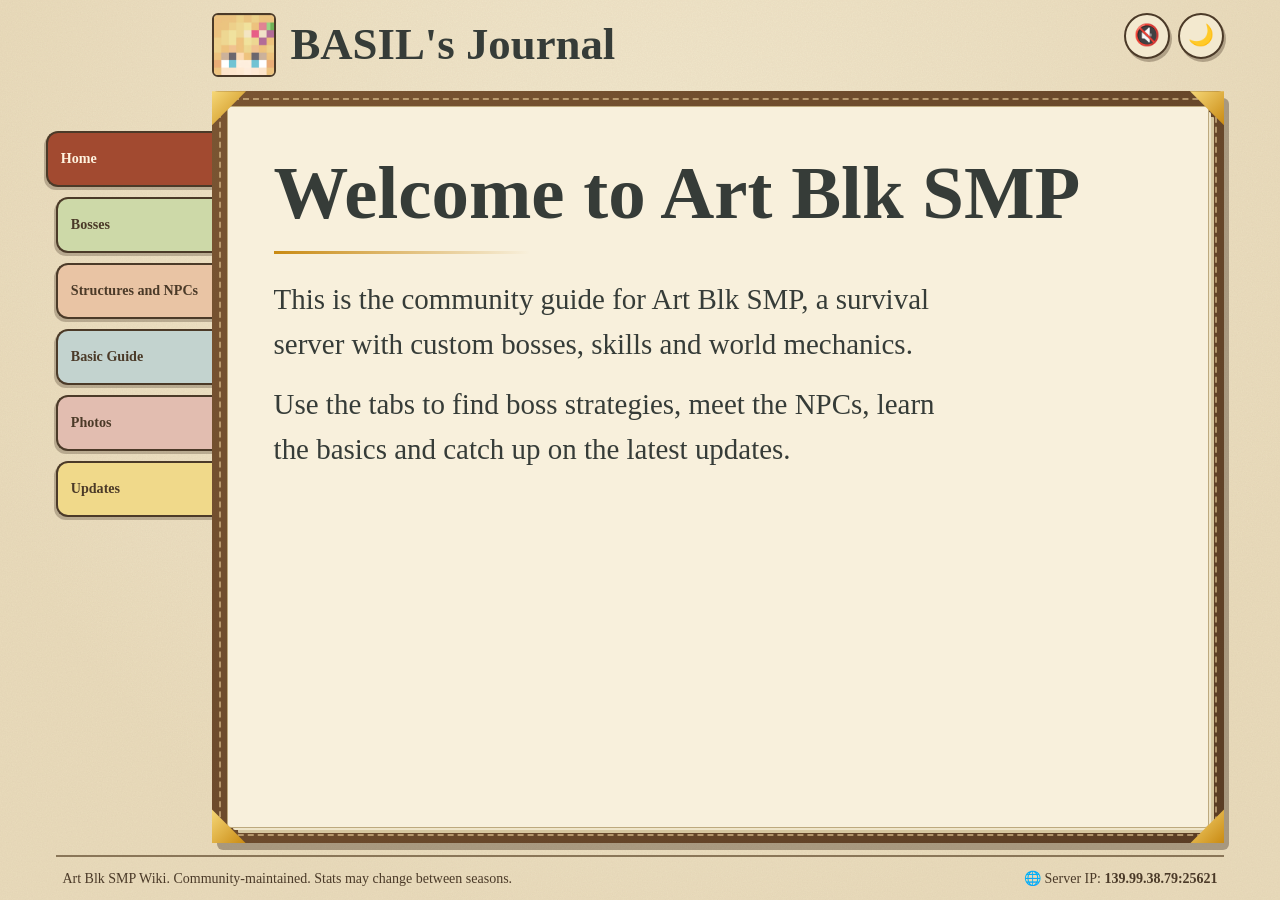
==== index.html @ 0b1bf0c3 "Upload BASIL's Journal site files" ====
<!DOCTYPE html>
<html lang="en">
<head>
  <meta charset="utf-8">
  <meta name="viewport" content="width=device-width, initial-scale=1">
  <title>BASIL's Journal</title>
  <meta name="description" content="Boss strategies, progression, mechanics and rules for the Art Blk SMP Minecraft server.">
  <!-- Light mode is the default; a visitor's saved choice is applied before the page paints, so there is no light flash in dark mode. -->
  <script>var t="light";try{t=localStorage.getItem("artblk-theme")||"light"}catch(e){}document.documentElement.dataset.theme=t</script>
  <link rel="stylesheet" href="styles.css">
</head>
<body>
  <!--
    HOW THIS FILE WORKS
    This file is only the page skeleton. All text and entries come from app.js (SITE, HOME, BOSSES, STRUCTURES, PHOTOS, CARDS),
    all colours/fonts/layout from styles.css. You rarely need to edit this file.
    Things you might change here: the <title> and description above, or the footer wording.

    SAVED IN THE VISITOR'S OWN BROWSER (localStorage, no server or database involved):
      artblk-theme    light / dark choice (also read by the little script in <head>)
      artblk-music    set to "off" when the visitor turns the music off
      artblk-defeated the list of boss ids ticked as defeated (the name is STORAGE_KEY in app.js, section 3)
  -->
  <a class="skip" href="#main">Skip to content</a>

  <div class="sheet">
    <!-- TITLE PLATE. Left: logo, name and season stamp. Right: music and dark-mode toggles.
         Name and stamp are filled in from SITE in app.js. -->
    <header class="site-header">
      <div class="brand-block">
        <div class="brand">
          <!-- Logo placeholder (not clickable). Put an image path in SITE.logo to replace it. -->
          <span class="logo" id="server-logo" aria-hidden="true">Logo</span>
          <strong id="server-name">Server</strong>
          <span class="stamp" id="season"></span>
        </div>
      </div>

      <!-- TOP-RIGHT TOGGLES. Hover (or keyboard-focus) a button to see its tooltip.
           The music file and title are set in SITE.music in app.js. -->
      <div class="tools">
        <button class="tool" id="music-toggle" type="button" aria-pressed="false" aria-label="Theme music"><span aria-hidden="true">🔇</span></button>
        <button class="tool" id="theme-toggle" type="button"><span aria-hidden="true">🌙</span></button>
      </div>
    </header>
    <!-- Theme music. src comes from SITE.music. app.js starts it as soon as the browser allows (see the music code). -->
    <audio id="theme-audio" loop autoplay preload="auto"></audio>

    <div class="book-area">
      <!-- THE BOOK. The leather cover is .frame; the paper pages are <main>, where app.js builds each
           tab's content. The four .corner spans are the brass corner guards (delete them to remove). -->
      <div class="frame">
        <span class="corner tl" aria-hidden="true"></span>
        <span class="corner tr" aria-hidden="true"></span>
        <span class="corner bl" aria-hidden="true"></span>
        <span class="corner br" aria-hidden="true"></span>
        <main id="main"></main>
      </div>

      <!-- INDEX TABS sticking out of the book's left edge (hanging bookmarks above the book on phones).
           The tab buttons are created from TABS in app.js. -->
      <nav aria-label="Wiki sections">
        <div class="tablist" role="tablist" id="tablist" aria-label="Wiki sections"></div>
      </nav>
    </div>

    <!-- FOOTER. Left text = SITE.footer. Right = the server IP (SITE.ip). -->
    <footer class="site-footer">
      <p id="footer-text"></p>
      <p class="server-ip">🌐 Server IP: <span id="footer-ip"></span></p>
    </footer>
  </div>

  <!-- POP-UP WINDOW. One shared window; app.js fills it when a card or "Read the full entry" is pressed.
       The blurred backdrop is .modal-backdrop in styles.css. -->
  <div class="modal" id="modal" hidden>
    <div class="modal-backdrop" data-close></div>
    <div class="modal-window" role="dialog" aria-modal="true" aria-labelledby="modal-title" tabindex="-1">
      <button class="modal-close" type="button" data-close aria-label="Close window"></button>
      <div class="modal-scroll" id="modal-content"></div>
    </div>
  </div>

  <script src="app.js"></script>
</body>
</html>
---- styles.css ----
/* ==========================================================
   Art Blk SMP Wiki: book theme  (system fonts only, no downloads)
   A leather-bound book with brass corners, paper pages and index tabs.

   SECTIONS (search for the number + name)
    1. THEME ........ colours + fonts + dark mode. Change a value and the whole site follows.
                      --leather-1/2 = book cover, --tab1..5 = index tab colours, --font-script / --font-body = fonts
    2. BASE ......... reset and page background
    3. PAGE SHELL ... header, music / dark-mode buttons, footer
    4. THE BOOK ..... leather cover (.frame), paper (main), brass corners (.corner), index tabs (.tab)
    5. SHARED ....... buttons (.btn), taped photo (.photo, tape colour in .photo::before), rarity colours
    6. HOME TAB
    7. BOSS BROWSER . Contents page (.contents, category buttons .seg, tick boxes .check) and
                      boss page (.boss-entry, ruled notebook strip .more-details, ruled-line spacing --rule)
    8. CARD TABS .... .grid + .card (Structures, Basic Guide, Updates)
    9. PHOTOS TAB ... .photo-row (photo + paragraph, alternating sides)
   10. POP-UPS ...... .modal window, close X, picture view, boss full entry, NPC list
   11. ANIMATIONS
   12. RESPONSIVE ... tablets and phones
   ========================================================== */

/* ==========================================================
   1. THEME: colours, fonts, dark mode
   ========================================================== */
:root {
  color-scheme: light;   /* keeps scrollbars and form controls light, even when the device itself is in dark mode */
  /* COLOURS: edit these to re-theme everything. honey/amber = sunflower accents, ink = brown outlines. */
  --parchment: #eadcbc;  --paper: #f3e9cf;  --paper-hi: #f8f0dc;  --tan: #dcc9a1;
  --ink: #4b3a28;  --ink-soft: #8a7658;  --slate: #363c38;
  --moss: #62794a;  --moss-tint: #e2e8cc;
  --honey: #f0b429;  --amber: #c98a12;  --amber-deep: #8a5a06;  --stamp: #a24a30;
  /* Extra tokens so dark mode can swap them (see the dark block right below). */
  --bg-hi: #f4ead0;  --leather-1: #7a5532;  --leather-2: #5a3d24;
  --edge-0: #bda97e;  --edge-1: #efe5c9;  --edge-2: #d6c7a0;
  --banner-top: #f6e3a1;  --photo: #fbf5e4;  --note: #5b4a35;  --on-honey: #4b3a28;
  --badge-fg: #3f5230;  --badge-bd: #b9c3a0;  --grain: .22;
  --tab1: #f0d98a;  --tab2: #cdd9a8;  --tab3: #e9c4a4;  --tab4: #c3d3cf;  --tab5: #e2bdb0;
  /* FONTS: handwriting for titles and notes, book serif for reading text. Each is a fallback list:
     the first font installed on the visitor's device is used (Segoe Script on Windows, Bradley Hand/Snell Roundhand on Apple). */
  --font-script: "Segoe Script", "Bradley Hand", "Snell Roundhand", "Apple Chancery", "URW Chancery L", cursive;
  --font-display: var(--font-script);
  --font-body: "Iowan Old Style", "Palatino Linotype", Palatino, "Book Antiqua", Georgia, serif;
}
/* DARK MODE: the toggle in the header sets data-theme="dark" on <html>. Edit these colours to re-theme it. */
:root[data-theme="dark"] {
  color-scheme: dark;
  --parchment: #1b1813;  --paper: #2a251d;  --paper-hi: #322c22;  --tan: #463d2c;
  --ink: #e6d7b5;  --ink-soft: #ab9a7c;  --slate: #e8e0cc;
  --moss: #8fa872;  --moss-tint: #3a4430;
  --amber: #e0a030;  --amber-deep: #f0c060;  --stamp: #de7552;
  --bg-hi: #26221a;  --leather-1: #3e2c1b;  --leather-2: #2a1d11;
  --edge-0: #5a4d38;  --edge-1: #2f2a20;  --edge-2: #272219;
  --banner-top: #4a4220;  --photo: #3a3426;  --note: #d8c8a6;  --on-honey: #2b2205;
  --badge-fg: #c9dba8;  --badge-bd: #55663f;  --grain: .1;
  --tab1: #5c4d1f;  --tab2: #46502d;  --tab3: #5b4129;  --tab4: #34484a;  --tab5: #5a3a33;
}
:root[data-theme="dark"] .tab[aria-selected="true"] { background: #a24a30; }
:root[data-theme="dark"] .r-common { background: #3a362b; color: #d8d2bd; border-color: #5b5540; }
:root[data-theme="dark"] .r-uncommon { background: #3a4430; color: #c9dba8; border-color: #55663f; }
:root[data-theme="dark"] .r-rare { background: #54421a; color: #f6dc8a; border-color: #8c6d1f; }

/* ==========================================================
   2. BASE: reset, page background, text defaults
   ========================================================== */
*, *::before, *::after { box-sizing: border-box; }
html { scroll-padding-top: 1rem; }
* { scrollbar-width: thin; scrollbar-color: var(--ink-soft) transparent; }   /* scrollbars follow the site theme */
body {
  margin: 0; min-height: 100dvh; display: flex; flex-direction: column;
  font-family: var(--font-body); line-height: 1.5; color: var(--slate);
  background: radial-gradient(ellipse at 50% 30%, var(--bg-hi), var(--parchment) 75%);
}
/* paper grain */
body::before {
  content: ""; position: fixed; inset: 0; pointer-events: none; opacity: var(--grain);
  background-image: url("data:image/svg+xml,%3Csvg xmlns='http://www.w3.org/2000/svg' width='160' height='160'%3E%3Cfilter id='n'%3E%3CfeTurbulence type='fractalNoise' baseFrequency='.8' numOctaves='2'/%3E%3CfeColorMatrix values='0 0 0 0 .4 0 0 0 0 .3 0 0 0 0 .2 0 0 0 .5 0'/%3E%3C/filter%3E%3Crect width='100%25' height='100%25' filter='url(%23n)'/%3E%3C/svg%3E");
}
h1, h2, h3, h4, p { margin: 0; }
h2, h3, h4 { font-family: var(--font-display); line-height: 1.2; }
button { font: inherit; color: inherit; }
:focus-visible { outline: 3px solid var(--amber); outline-offset: 2px; border-radius: 4px; }
img[hidden] { display: none !important; }
.skip { position: absolute; left: -999px; color: #2b2205; background: var(--honey); padding: .5rem 1rem; z-index: 50; }
.skip:focus { left: 1rem; top: 1rem; }
.sr { position: absolute; width: 1px; height: 1px; overflow: hidden; clip: rect(0 0 0 0); }

/* ==========================================================
   3. PAGE SHELL: header (name, logo, music/dark-mode buttons) and footer
   ========================================================== */
.sheet { position: relative; z-index: 1; flex: 1; display: flex; flex-direction: column; width: min(1200px, 100%); margin-inline: auto; padding: .8rem 1rem 0; }
/* Left: .brand-block = name + stamp, (the server IP is in the footer). Right: .tools = music and dark-mode buttons. */
.site-header { position: relative; z-index: 3; display: flex; align-items: flex-start; justify-content: space-between; gap: .6rem 1rem; padding-bottom: .9rem; }
.brand-block { display: flex; flex-direction: column; align-items: flex-start; gap: .6rem; min-width: 0; }
.brand { display: flex; flex-wrap: wrap; align-items: center; gap: .4rem .9rem; min-width: 0; }
.brand strong { font-family: var(--font-display); font-size: clamp(1.7rem, 1.1rem + 2.2vw, 2.8rem); line-height: 1.1; overflow-wrap: anywhere; }
.logo { display: grid; place-items: center; flex: none; width: clamp(2.8rem, 2.2rem + 1.5vw, 3.6rem); aspect-ratio: 1; border: 2px dashed var(--ink-soft); border-radius: 6px; background: var(--paper); color: var(--ink-soft); font-size: .7rem; font-weight: 600; pointer-events: none; user-select: none; overflow: hidden; }
.logo img { width: 100%; height: 100%; object-fit: cover; }
/* Square logo: width = height, picture cropped to fill the square. */
.logo.has-img { width: clamp(3rem, 2.4rem + 2vw, 4.5rem); aspect-ratio: 1; border: 2px solid var(--ink); border-radius: 6px; background: var(--paper); overflow: hidden; }
.logo.has-img img { width: 100%; height: 100%; object-fit: cover; }
.stamp { transform: rotate(-3deg); padding: .1rem .6rem; border: 2px solid var(--stamp); outline: 1px solid var(--stamp); outline-offset: 2px; border-radius: 6px; color: var(--stamp); background: rgba(162, 74, 48, .06); font-size: .72rem; font-weight: 700; letter-spacing: .06em; text-transform: uppercase; white-space: nowrap; }
.stamp:empty { display: none; }
.tools { display: flex; flex: none; gap: .5rem; }
.tool { position: relative; display: grid; place-items: center; width: 46px; height: 46px; font-size: 1.3rem; line-height: 1; cursor: pointer; background: var(--paper); border: 2px solid var(--ink); border-radius: 50%; box-shadow: 2px 3px 0 rgba(75, 58, 40, .35); transition: background .2s, transform .15s; }
.tool[hidden] { display: none; }
.tool:hover, .tool[aria-pressed="true"] { background: var(--honey); color: var(--on-honey); }
.tool:active { transform: scale(.94); }
.tool.playing span { display: inline-block; animation: bob 1.2s ease-in-out infinite; }
/* tooltip: shown on hover and on keyboard focus */
.tool[data-tip]::after { content: attr(data-tip); position: absolute; top: calc(100% + 8px); right: 0; z-index: 10; width: max-content; max-width: min(260px, 80vw); padding: .35rem .7rem; font-size: .8rem; font-weight: 600; line-height: 1.3; text-align: left; color: var(--ink); background: var(--paper-hi); border: 2px solid var(--ink); border-radius: 8px; box-shadow: 2px 3px 0 rgba(75, 58, 40, .35); opacity: 0; transform: translateY(-4px); pointer-events: none; transition: opacity .15s, transform .15s; }
.tool:hover::after, .tool:focus-visible::after { opacity: 1; transform: none; }
.site-footer { display: flex; flex-wrap: wrap; justify-content: space-between; gap: .4rem 1rem; margin-top: .7rem; padding: .7rem .4rem; font-size: .875rem; color: var(--ink); border-top: 2px solid var(--ink-soft); }
.site-footer a { color: inherit; font-weight: 600; }
.server-ip span { font-weight: 600; user-select: all; }   /* one click selects the whole address so it is easy to copy */

/* ==========================================================
   4. THE BOOK: leather cover, paper pages, index tabs
   ========================================================== */
/* .frame = leather cover · main = the paper pages · .corner = brass corner guards. */
.book-area { flex: 1; display: flex; flex-direction: column; min-width: 0; }
.frame { position: relative; z-index: 2; flex: 1; display: flex; padding: 16px; border-radius: 6px; background: linear-gradient(135deg, var(--leather-1), var(--leather-2)); box-shadow: 5px 7px 0 rgba(75, 58, 40, .4); }  /* leather: change --leather-1 / --leather-2 at the top */
.frame::before { content: ""; position: absolute; inset: 7px; border: 2px dashed rgba(240, 214, 160, .55); border-radius: 4px; pointer-events: none; }  /* stitching */
.corner { position: absolute; z-index: 1; width: 34px; height: 34px; pointer-events: none; background: linear-gradient(135deg, #f6d878, #c98a12); }
.corner.tl { top: 0; left: 0; clip-path: polygon(0 0, 100% 0, 0 100%); }
.corner.tr { top: 0; right: 0; clip-path: polygon(0 0, 100% 0, 100% 100%); }
.corner.bl { bottom: 0; left: 0; clip-path: polygon(0 0, 0 100%, 100% 100%); }
.corner.br { bottom: 0; right: 0; clip-path: polygon(100% 0, 100% 100%, 0 100%); }
main { position: relative; flex: 1; min-width: 0; min-height: 0; display: flex; flex-direction: column; background: var(--paper-hi); border-radius: 3px; box-shadow: 0 0 0 1px var(--edge-0), 4px 4px 0 -1px var(--edge-1), 8px 8px 0 -2px var(--edge-2); }  /* last two shadows = stacked page edges */
nav { position: relative; z-index: 1; order: -1; }
.tablist { display: flex; flex-direction: column; gap: 10px; }
.tab { width: 100%; min-height: 56px; padding: .5rem 1.2rem .5rem .8rem; text-align: left; font-size: .88rem; font-weight: 600; line-height: 1.25; cursor: pointer; color: var(--ink); background: var(--tab, var(--tab1)); border: 2px solid var(--ink); border-right: 0; border-radius: 12px 0 0 12px; box-shadow: -2px 3px 0 rgba(75, 58, 40, .3); transition: transform .2s; }
.tab:nth-child(5n+1) { --tab: var(--tab1); }   /* tab colours: change here */
.tab:nth-child(5n+2) { --tab: var(--tab2); }
.tab:nth-child(5n+3) { --tab: var(--tab3); }
.tab:nth-child(5n+4) { --tab: var(--tab4); }
.tab:nth-child(5n+5) { --tab: var(--tab5); }
.tab:hover { transform: translateX(-4px); }
.tab[aria-selected="true"] { transform: translateX(-10px); font-weight: 700; background: var(--stamp); color: #fff4e0; }  /* the open chapter */
.tab:focus-visible { outline: none; box-shadow: inset 0 0 0 3px var(--ink); }
.panel { flex: 1; min-height: 0; padding: 1.25rem; }
.col-title { font-family: var(--font-body); font-size: 1.15rem; font-weight: 700; letter-spacing: .08em; text-transform: uppercase; text-align: center; margin-bottom: .8rem; }
.panel-head { max-width: 60ch; margin: 0 auto 1.5rem; text-align: center; }
.panel-head .col-title { font-size: clamp(1.3rem, 1rem + 1vw, 1.7rem); }
.panel-head p { color: var(--ink-soft); }

/* ==========================================================
   5. SHARED PIECES: buttons, taped photo frame, picture box, rarity colours, badges
   ========================================================== */
.no-results { padding: .8rem; text-align: center; color: var(--ink-soft); }
.empty { padding: 1rem; text-align: center; color: var(--ink-soft); }
/* Taped photo. Change the tape colour in .photo::before / ::after below. */
.photo { position: relative; margin: 0; padding: 8px; background: var(--photo); border: 1px solid var(--ink-soft); box-shadow: 0 3px 8px rgba(75, 58, 40, .3); transform: rotate(-1deg); }
.photo::before, .photo::after { content: ""; position: absolute; width: 64px; height: 22px; background: rgba(240, 180, 41, .5); border: 1px solid rgba(201, 138, 18, .35); transform: rotate(-38deg); }
.photo::before { top: -6px; left: -20px; }
.photo::after { bottom: -6px; right: -20px; }
.art { display: grid; place-items: center; aspect-ratio: 4 / 3; overflow: hidden; background: var(--art, linear-gradient(135deg, var(--moss-tint), #f3e3ae)); border: 2px solid var(--ink); }
.art img { width: 100%; height: 100%; object-fit: cover; }
.zoom { display: block; width: 100%; padding: 0; border: 0; background: none; cursor: zoom-in; }
.zoom .art img { transition: transform .25s; }
.zoom:hover .art img { transform: scale(1.04); }
.zoom:disabled { cursor: default; }                                    /* photo with no picture yet: not clickable */
.zoom:not(:disabled):hover .shot-frame img { transform: scale(1.04); }
.btn { min-height: 44px; padding: .4rem 1.1rem; font-weight: 700; color: #2b2205; cursor: pointer; background: var(--honey); border: 2px solid var(--ink); border-radius: 8px; box-shadow: 2px 3px 0 var(--ink); transition: transform .15s, box-shadow .15s; }
.btn:hover { transform: translate(-1px, -1px); box-shadow: 3px 4px 0 var(--ink); }
.btn:active { transform: translate(2px, 3px); box-shadow: none; }
/* Rarity colours */
.r-common { background: #ece8d8; color: #55503f; border-color: #cfc8ad; }
.r-uncommon { background: var(--moss-tint); color: #3f5230; border-color: #b9c3a0; }
.r-rare { background: #fbe7a8; color: #6b4604; border-color: #e3b94a; }
.r-legendary { background: var(--amber); color: #fff8e6; border-color: var(--amber-deep); }
.rarity { padding: .05rem .55rem; border: 1px solid; border-radius: 999px; font-size: .75rem; font-weight: 700; white-space: nowrap; }
.badge { padding: .1rem .65rem; font-size: .8rem; font-weight: 600; background: var(--moss-tint); color: var(--badge-fg); border: 1px solid var(--badge-bd); border-radius: 999px; }
/* NPC list inside the structure pop-up */
.count { display: inline-block; min-width: 1.4rem; margin-left: .3rem; padding: 0 .4rem; text-align: center; font-family: var(--font-body); font-size: .75rem; font-weight: 700; color: #2b2205; background: var(--honey); border-radius: 999px; }

/* ==========================================================
   6. HOME TAB
   ========================================================== */
/* .home = the intro text, sitting straight on the page (no card). .card = topic cards (banner colours in .card-banner). */
.home-panel:not([hidden]) { display: flex; align-items: flex-start; justify-content: flex-start; min-height: 50vh; }
.home { width: 100%; max-width: none; padding: clamp(.4rem, 2vw, 2rem); text-align: left; }
.home h2 { font-size: clamp(2.2rem, 1rem + 4.6vw, 5rem); line-height: 1.08; overflow-wrap: anywhere; }
.home h2::after { content: ""; display: block; width: clamp(7rem, 30%, 16rem); height: 3px; margin: 1.1rem 0 1.4rem; background: linear-gradient(to right, var(--amber), transparent); }  /* divider under the title */
.home p { max-width: 46ch; font-size: clamp(1.15rem, .85rem + 1.2vw, 2rem); line-height: 1.55; }
.home p + p { margin-top: 1rem; }

/* ==========================================================
   7. BOSS BROWSER: Contents page (left) + boss page (right)
   ========================================================== */

/* ---- Layout: the two pages ---- */
/* Left column = Contents (filter buttons + list). Right column = the open book. */
.boss-browser { display: grid; grid-template-columns: minmax(250px, 330px) minmax(0, 1fr); grid-template-rows: minmax(0, 1fr); }
.contents, .boss-page { display: flex; flex-direction: column; min-width: 0; min-height: 0; padding: 1rem 1.2rem; }
.boss-page { position: relative; }
.boss-page::before { content: ""; position: absolute; top: 0; bottom: 0; left: -18px; width: 36px; pointer-events: none; background: linear-gradient(to right, transparent, rgba(75, 58, 40, .28) 50%, transparent); }  /* spine shadow between the two pages */

/* ---- Contents page (left): search, category buttons, list, tick boxes ---- */
.search { display: block; margin-bottom: .6rem; }
.search input { width: 100%; min-height: 42px; padding: .3rem .8rem; font: inherit; color: var(--slate); background: var(--paper-hi); border: 2px solid var(--ink); border-radius: 6px; }
.search input::placeholder { color: var(--ink-soft); }
.seg { display: flex; flex-wrap: wrap; margin: 0 0 .9rem; padding: 0 2px 2px 0; }   /* category buttons touch each other; add more and they wrap to a new row */
.seg button { position: relative; flex: 1 1 auto; min-width: 0; min-height: 38px; margin: 0 -2px -2px 0; padding: .2rem .8rem; font-size: .88rem; line-height: 1.2; cursor: pointer; color: var(--slate); background: var(--paper-hi); border: 2px solid var(--ink); border-radius: 0; transition: background .2s; }   /* -2px margins overlap neighbouring borders so every line stays 2px thick */
.seg button:hover { z-index: 1; background: var(--tan); }
.seg button[aria-pressed="true"] { z-index: 2; color: var(--on-honey); background: var(--honey); }   /* no bold here: bold text is wider, which re-wraps the row and made "All" stretch */
.contents-list { flex: 1; min-height: 0; margin: 0; padding: 0 .3rem .3rem 0; list-style: none; display: flex; flex-direction: column; gap: .6rem; overflow-y: auto; }
.contents-item { display: flex; align-items: center; gap: .7rem; width: 100%; padding: .5rem; text-align: left; cursor: pointer; background: var(--paper-hi); border: 2px solid var(--ink); border-radius: 10px; transition: background .2s, transform .15s; }
.contents-item:hover { transform: translateX(2px); }
.contents-item[aria-current="true"] { background: var(--tan); }
.thumb { flex: none; display: grid; place-items: center; width: 58px; height: 58px; overflow: hidden; background: var(--art, var(--paper)); border: 1px solid var(--ink-soft); border-radius: 6px; }
.thumb img { width: 100%; height: 100%; object-fit: cover; }
.contents-item b { display: block; font-family: var(--font-display); font-size: 1rem; line-height: 1.25; }
.contents-item em { font-style: normal; font-family: var(--font-body); font-weight: 700; }
.contents { position: relative; padding-bottom: 1rem; }
.contents-list li { display: flex; align-items: center; gap: .4rem; }
.contents-list li > .contents-item { flex: 1; width: auto; min-width: 0; }
.check { flex: none; display: grid; place-items: center; width: 44px; height: 44px; cursor: pointer; background: var(--paper-hi); border: 2px solid var(--ink); border-radius: 8px; transition: background .2s, transform .15s; }
.check span { font-size: 1.25rem; font-weight: 700; color: transparent; transform: scale(.4); transition: transform .2s, color .2s; }
.check[aria-pressed="true"] { background: var(--honey); }                       /* ticked colour */
.check[aria-pressed="true"] span { color: var(--on-honey); transform: scale(1); }
.check:active { transform: scale(.94); }
.progress { margin: -.3rem 0 .8rem; text-align: center; font-family: var(--font-script); font-size: .9rem; color: var(--ink-soft); }

/* ---- Boss page (right): the book entry ---- */
.loot-row { display: flex; flex-wrap: wrap; gap: .6rem; margin-bottom: 1.1rem; }
.chip { display: flex; flex-direction: column; align-items: center; gap: .2rem; width: 72px; font-size: .72rem; text-align: center; line-height: 1.15; }
.chip i { display: grid; place-items: center; width: 44px; height: 44px; padding: 4px; overflow: hidden; font-style: normal; border: 2px solid; border-radius: 50%; }
.chip-img { display: block; width: 100%; height: 100%; object-fit: contain; }
.page-no { position: absolute; bottom: .7rem; left: 0; right: 0; text-align: center; font-family: var(--font-script); font-size: .85rem; color: var(--ink-soft); }
.page-no::before { content: "— "; } .page-no::after { content: " —"; }
.boss-detail { flex: 1; min-height: 0; overflow-y: auto; padding: 0 .4rem 1rem 0; perspective: 1600px; }
.boss-detail.turning .boss-entry { animation: flip .55s ease; transform-origin: left center; }   /* page-turn when you pick another boss */
.boss-entry { position: relative; padding: .2rem .2rem 2.6rem; }
.boss-head { display: flex; align-items: center; justify-content: space-between; gap: .8rem; }
.boss-head h3 { font-size: clamp(1.5rem, 1.1rem + 1.2vw, 2.1rem); }
.boss-stats { display: flex; margin: .9rem 0 1.4rem; padding: .45rem 0; border-block: 1px dashed var(--ink-soft); }
.boss-stats div { flex: 1; min-width: 0; text-align: center; line-height: 1.25; overflow-wrap: anywhere; }
.boss-stats b { display: block; font-size: 1.1rem; }
.boss-stats small { font-size: .72rem; letter-spacing: .05em; text-transform: uppercase; color: var(--ink-soft); }
.boss-body { display: grid; grid-template-columns: minmax(0, 1fr) minmax(0, 1.1fr); gap: 1.8rem; align-items: start; }
.note { margin-top: 1.4rem; font-family: var(--font-script); font-size: .95rem; line-height: 1.7; color: var(--note); transform: rotate(-.5deg); }  /* handwritten lore */
.done-stamp { display: none; position: absolute; right: 8%; bottom: 14%; padding: .1rem .8rem; transform: rotate(-12deg); font-family: var(--font-script); font-size: 1.1rem; font-weight: 700; color: var(--stamp); background: rgba(244, 233, 207, .75); border: 3px solid var(--stamp); border-radius: 6px; pointer-events: none; }
.is-defeated .done-stamp { display: block; }
.mark { display: inline-flex; align-items: center; gap: .5rem; min-height: 44px; margin-top: 1rem; padding: .3rem .9rem .3rem .5rem; font-weight: 600; cursor: pointer; background: var(--paper); border: 2px solid var(--ink); border-radius: 8px; transition: background .2s; }
.mark .box { display: grid; place-items: center; width: 26px; height: 26px; line-height: 1; color: transparent; background: var(--paper-hi); border: 2px solid var(--ink); border-radius: 5px; transition: background .2s, color .2s; }
.mark[aria-pressed="true"] { background: var(--moss-tint); }
.mark[aria-pressed="true"] .box { color: var(--on-honey); background: var(--honey); }
/* Right column = ruled notebook paper. Line spacing is 1.9rem: change it in the 3 places marked below together. */
.more-details { --rule: 1.9rem;   /* ruled-line spacing: change it here only */
  padding: .95rem 0 0 1.2rem;   /* top padding lowers the text so each row sits on a ruled line */
  line-height: var(--rule); border-left: 2px solid rgba(162, 74, 48, .35);
  background: repeating-linear-gradient(to bottom, transparent 0 calc(var(--rule) - 1px), rgba(98, 121, 74, .3) calc(var(--rule) - 1px) var(--rule)) 0 .75rem / 100% 100%; }
.more-details h4 { margin: 0; font-size: 1.05rem; line-height: var(--rule); }
.more-details ul { margin: 0 0 var(--rule); padding-left: 1.1rem; }
.more-details li { margin: 0; }
.more-details .loot-row { margin: .3rem 0 1.3rem; }

/* ==========================================================
   8. CARD TABS: Structures, Basic Guide, Updates
   ========================================================== */
.card-body .badge { display: inline-block; margin-top: .8rem; }
.grid { display: grid; gap: 1.2rem; grid-template-columns: repeat(auto-fill, minmax(min(100%, 280px), 1fr)); }
.card { display: flex; flex-direction: column; align-items: stretch; justify-content: flex-start; width: 100%; padding: 0; overflow: hidden; text-align: left; cursor: pointer; background: var(--paper); border: 2px solid var(--ink); border-radius: 10px; box-shadow: 3px 4px 0 rgba(75, 58, 40, .35); transition: transform .15s; }
.card:hover { transform: translateY(-2px); }
.card-banner { position: relative; flex: none; aspect-ratio: 16 / 9; overflow: hidden; border-bottom: 2px solid var(--ink); background: radial-gradient(ellipse at 20% 130%, rgba(98, 121, 74, .55) 0 38%, transparent 39%), radial-gradient(ellipse at 70% 140%, rgba(98, 121, 74, .4) 0 40%, transparent 41%), linear-gradient(180deg, var(--banner-top), var(--moss-tint)); }
/* Every card picture sits in the same 16:9 frame above the text and is cropped to fit. No file yet = coloured placeholder. */
.card-banner img { position: absolute; inset: 0; width: 100%; height: 100%; object-fit: cover; opacity: 0; }
.card-banner.has-img img { opacity: 1; }
.card-banner:not(.has-img)::after { content: "Image placeholder"; position: absolute; inset: 0; display: grid; place-items: center; font-family: var(--font-script); font-size: .85rem; color: var(--ink-soft); }
.card-body { flex: 1; padding: 1rem 1.1rem 1.2rem; }
.card-body h3 { font-size: 1.1rem; margin-bottom: .35rem; }
.card-body p { color: var(--ink-soft); font-size: .95rem; }

/* ==========================================================
   9. PHOTOS TAB
   ========================================================== */
.photo-list { display: flex; flex-direction: column; gap: 2.8rem; max-width: 980px; margin: 0 auto; }
.photo-row { display: grid; grid-template-columns: minmax(0, 1fr) minmax(0, 1fr); grid-template-areas: "photo text"; gap: 2.2rem; align-items: center; }
.photo-row:nth-child(even) { grid-template-areas: "text photo"; }       /* every second entry flips: paragraph left, photo right */
.photo-row-pic { grid-area: photo; margin: 0; }
.photo-row-text { grid-area: text; }
.photo-row-pic .photo { margin: 0 .5rem; }                             /* .photo = the taped frame */
.photo-row:nth-child(even) .photo-row-pic .photo { transform: rotate(1deg); }
.photo-row-pic figcaption { margin-top: .9rem; padding: 0 .5rem; font-family: var(--font-script); font-size: 1.1rem; color: var(--ink); }
.photo-row:nth-child(even) .photo-row-pic figcaption { text-align: right; }   /* title sits under the photo, on the photo's side */
.photo-row-text p { font-size: 1.05rem; line-height: 1.7; }
.photo-row-text p + p { margin-top: .8rem; }
.shot-frame { position: relative; display: grid; place-items: center; aspect-ratio: 16 / 9; overflow: hidden; background: var(--paper); border: 2px solid var(--ink); }
.shot-frame::after { content: "Photo placeholder"; font-family: var(--font-script); font-size: .85rem; color: var(--ink-soft); }
.shot-frame img { position: absolute; inset: 0; width: 100%; height: 100%; object-fit: cover; opacity: 0; transition: transform .25s; }
.shot-frame.has-img { display: block; aspect-ratio: auto; }          /* a loaded photo keeps its own proportions */
.shot-frame.has-img::after { display: none; }
.shot-frame.has-img img { position: static; display: block; height: auto; opacity: 1; }
@media (max-width: 700px) {   /* phones: photo + title first, paragraph underneath, always */
  .photo-row, .photo-row:nth-child(even) { grid-template-columns: minmax(0, 1fr); grid-template-areas: "photo" "text"; gap: 1.2rem; }
  .photo-row:nth-child(even) .photo-row-pic figcaption { text-align: left; }
}

/* ==========================================================
   10. POP-UPS: the blurred window, pictures, boss full entry, structures and NPCs
   ========================================================== */
.loot-ico { width: 1.6rem; height: 1.6rem; margin-right: .45rem; object-fit: contain; vertical-align: middle; }
body.modal-open { overflow: hidden; }
.modal { position: fixed; inset: 0; z-index: 30; display: grid; grid-template-columns: minmax(0, 1fr); place-items: center; padding: 1rem; }
.modal[hidden] { display: none; }
.modal-backdrop { position: absolute; inset: 0; background: rgba(54, 60, 56, .35); -webkit-backdrop-filter: blur(8px); backdrop-filter: blur(8px); animation: fade .25s ease; }
.modal-window { position: relative; width: min(640px, 100%); max-width: 100%; min-width: 0; background: var(--paper-hi); border: 2px solid var(--ink); border-radius: 10px; box-shadow: 5px 7px 0 rgba(75, 58, 40, .4); animation: pop .28s ease; }
.modal-scroll { max-height: min(88vh, 900px); overflow-y: auto; border-radius: 8px; }
.modal-close { position: absolute; top: .6rem; right: .6rem; z-index: 2; width: 34px; height: 34px; padding: 0; font-size: 0; cursor: pointer; background: var(--paper); border: 2px solid var(--ink); border-radius: 50%; transition: background .2s, transform .15s; }
.modal-close::before, .modal-close::after { content: ""; position: absolute; top: 50%; left: 50%; width: 14px; height: 2px; margin: -1px 0 0 -7px; background: currentColor; border-radius: 1px; }   /* the X: two crossed bars, exactly centred */
.modal-close::before { transform: rotate(45deg); }
.modal-close::after { transform: rotate(-45deg); }
.modal-close:active { transform: scale(.92); }
@media (pointer: coarse) { .modal-close { width: 40px; height: 40px; } }   /* a little bigger on touch screens */
.modal-close:hover { background: var(--honey); color: var(--on-honey); }
.modal-window.lightbox { width: min(920px, 100%); }
/* Photos tab zoom: only the picture floats over the blurred page (no frame, title or X). Click it to close. */
.modal-window.bare { width: auto; background: none; border: 0; box-shadow: none; }
.modal-window.bare .modal-close { display: none; }
.modal-window.bare .modal-scroll { max-height: none; overflow: visible; }
.modal-window.bare .lb-img { width: auto; min-width: min(72vw, 640px); max-width: 94vw; max-height: 88vh; margin: 0 auto; cursor: zoom-out; border-radius: 6px; box-shadow: 0 10px 40px rgba(0, 0, 0, .35); }
.lb-body { padding: 1rem 1rem 1.1rem; }
.lb-title { margin: 0 2.8rem .7rem 0; font-size: 1.35rem; }
.lb-img { display: block; width: 100%; max-height: min(74vh, 820px); object-fit: contain; background: var(--paper); border: 2px solid var(--ink); border-radius: 6px; }
.m-head { display: flex; flex-wrap: wrap; align-items: center; gap: .6rem; padding: 1.2rem 3.2rem .4rem 1.25rem; }
.m-head h3 { font-size: 1.5rem; }
.detail { padding: 0 1.25rem 1.4rem; }
.detail h4 { margin: 1.1rem 0 .35rem; font-size: 1.05rem; color: var(--amber-deep); }
.gear { display: inline-block; margin-right: .4rem; padding: .1rem .7rem; font-weight: 700; color: #2b2205; background: var(--honey); border-radius: 8px; }
.loot-wrap { overflow-x: auto; }
.loot { width: 100%; border-collapse: collapse; font-size: .9rem; }
.loot th { padding: .3rem .4rem; text-align: left; font-weight: 600; color: var(--ink-soft); border-bottom: 2px solid var(--ink-soft); }
.loot td { padding: .45rem .4rem; vertical-align: top; border-bottom: 1px solid var(--tan); }
.modal-text { padding: 1rem 1.25rem 1.5rem; }
.modal-text h3 { font-size: 1.45rem; }
.modal-text > p { margin-top: .5rem; color: var(--ink-soft); }
.modal-text h4 { margin-top: 1rem; color: var(--amber-deep); }
.modal-text ul { margin: .5rem 0 0; padding-left: 1.2rem; }
/* Text with a picture beside it (structure info, extra blocks, NPC descriptions, card sections) */
.media { display: flex; align-items: flex-start; gap: 1rem; margin-top: .9rem; }
.media-left { flex-direction: row-reverse; }          /* side: "left" puts the picture on the left */
.media-text { flex: 1; min-width: 0; }
.media-text h4 { margin-top: 0; }
.media-text p { margin-top: .5rem; color: var(--ink-soft); }
.media-pic { flex: 0 0 38%; width: 38%; height: auto; display: block; border: 2px solid var(--ink); border-radius: 6px; }
@media (max-width: 559px) { .media, .media-left { flex-direction: column; } .media-pic { order: -1; flex-basis: auto; width: 100%; } }   /* phones: picture on top */

.npc-list { display: flex; flex-direction: column; gap: .5rem; margin-top: .5rem; }
.npc { background: var(--paper); border: 2px solid var(--ink); border-radius: 10px; transition: background .2s; }
.npc[open] { background: var(--moss-tint); }
.npc summary { display: flex; align-items: center; gap: .7rem; min-height: 48px; padding: .4rem .7rem; cursor: pointer; list-style: none; }
.npc summary::-webkit-details-marker { display: none; }
.npc summary::after { content: "▾"; margin-left: auto; color: var(--ink-soft); transition: transform .2s; }
.npc[open] summary::after { transform: rotate(180deg); }
.npc-name b { display: block; font-family: var(--font-display); font-size: 1rem; line-height: 1.25; }
.npc-name small { color: var(--ink-soft); }
.npc-desc { padding: .1rem .9rem .9rem .9rem; animation: fade .25s ease; }
.npc-desc p { margin: 0; }
.npc-desc .media { margin-top: 0; }
.npc-desc .media-text p { margin: 0; color: var(--slate); }
.npc-when { margin-top: .5rem; font-size: .9rem; color: var(--ink-soft); }

/* ==========================================================
   11. ANIMATIONS
   ========================================================== */
@keyframes bob { 50% { transform: translateY(-3px) rotate(8deg); } }
@keyframes fade { from { opacity: 0; } }
@keyframes pop { from { opacity: 0; transform: translateY(14px) scale(.97); } }
@keyframes flip { from { opacity: .2; transform: rotateY(-80deg); } }

/* ==========================================================
   12. RESPONSIVE: tablets and phones (desktop is the default above)
   ========================================================== */
/* 900px and wider: the whole book fits the screen and lists scroll inside it.
   Below 900px: a normal scrolling page and the tabs become hanging bookmarks above the book.
   On desktop the tabs sit on the LEFT edge of the book. */
@media (min-width: 900px) {
  body { height: 100dvh; }
  .sheet, .book-area, .frame { min-height: 0; }
  .book-area { flex-direction: row; }
  nav { width: 170px; margin-right: -14px; padding-top: 2.5rem; }
  .site-header { padding-left: 156px; }   /* = tab width (170px) minus its overlap (14px): title, logo and IP line up over the book */
  .panel { overflow-y: auto; }
  .panel.fit { overflow: hidden; padding: 0; }
  .boss-browser { height: 100%; }
}
@media (min-width: 900px) and (max-width: 1099px) {
  nav { width: 140px; }
  .site-header { padding-left: 126px; }
  .boss-browser { grid-template-columns: minmax(220px, 280px) minmax(0, 1fr); }
  .boss-body { grid-template-columns: 1fr; }
}
@media (max-width: 899px) {
  /* Categories become a grid of big, always-visible buttons (no sideways scrolling). */
  nav { margin-bottom: .8rem; }
  .tablist { display: grid; grid-template-columns: repeat(2, minmax(0, 1fr)); gap: 8px; }
  .tab { display: flex; align-items: center; justify-content: center; gap: .45rem; width: 100%; min-height: 52px; padding: .45rem .6rem; text-align: center; font-size: .95rem; border: 2px solid var(--ink); border-radius: 12px; box-shadow: 2px 3px 0 rgba(75, 58, 40, .3); }
  .tab:nth-child(odd):last-child { grid-column: 1 / -1; }
  .tab:hover, .tab[aria-selected="true"] { transform: none; }
  /* Boss browser: one column that always shrinks to the screen. */
  .panel.fit { padding: 0; }
  .boss-browser { grid-template-columns: minmax(0, 1fr); grid-template-rows: auto; }
  .contents, .boss-page { padding: 1rem .9rem; }
  .boss-page::before { display: none; }
  .boss-page { border-top: 2px dashed var(--ink-soft); }
  .contents-list { flex: none; max-height: 28rem; overflow-y: auto; overflow-x: hidden; padding-bottom: .6rem; }
  .contents-list li { width: 100%; }
  .contents-item { min-width: 0; }
  .boss-detail { overflow: visible; }
  .boss-body { grid-template-columns: minmax(0, 1fr); }
  .photo::before { left: -8px; } .photo::after { right: -8px; }
  /* Same layout for every boss entry: loot in a neat 2-column grid (rows sit on the ruled lines). */
  .loot-row, .more-details .loot-row { display: grid; grid-template-columns: repeat(2, minmax(0, 1fr)); gap: 0 .6rem; margin: 0 0 var(--rule); }
  .chip { width: auto; min-width: 0; min-height: 3.8rem; flex-direction: row; justify-content: flex-start; gap: .6rem; font-size: .8rem; line-height: 1.2; text-align: left; overflow-wrap: anywhere; }
  .chip i { flex: none; }
}
@media (min-width: 600px) and (max-width: 899px) {
  .tablist { grid-template-columns: repeat(3, minmax(0, 1fr)); }
  .tab:nth-child(odd):last-child { grid-column: auto; }
  .tab { font-size: .9rem; }
}
@media (max-width: 480px) {
  .sheet { padding-inline: .6rem; }
  .frame { padding: 12px; }
  .panel { padding: 1rem .8rem; }
  .contents, .boss-page { padding: .9rem .7rem; }
  .tool { width: 42px; height: 42px; }
  .site-footer { flex-direction: column; }
}
@media (max-width: 599px) {
  /* Loot table in the full-entry pop-up: one compact block per item instead of 4 squeezed columns. */
  .loot thead { position: absolute; width: 1px; height: 1px; overflow: hidden; clip: rect(0 0 0 0); }
  .loot, .loot tbody { display: block; }
  .loot tr { display: grid; grid-template-columns: minmax(0, 1fr) auto auto; align-items: center; gap: .25rem .6rem; padding: .6rem 0; border-bottom: 1px solid var(--tan); }
  .loot td { display: block; padding: 0; border: 0; }
  .loot td:last-child { grid-column: 1 / -1; font-size: .85rem; color: var(--ink-soft); }
}
@media (prefers-reduced-motion: reduce) { *, *::before, *::after { transition: none !important; animation: none !important; } }
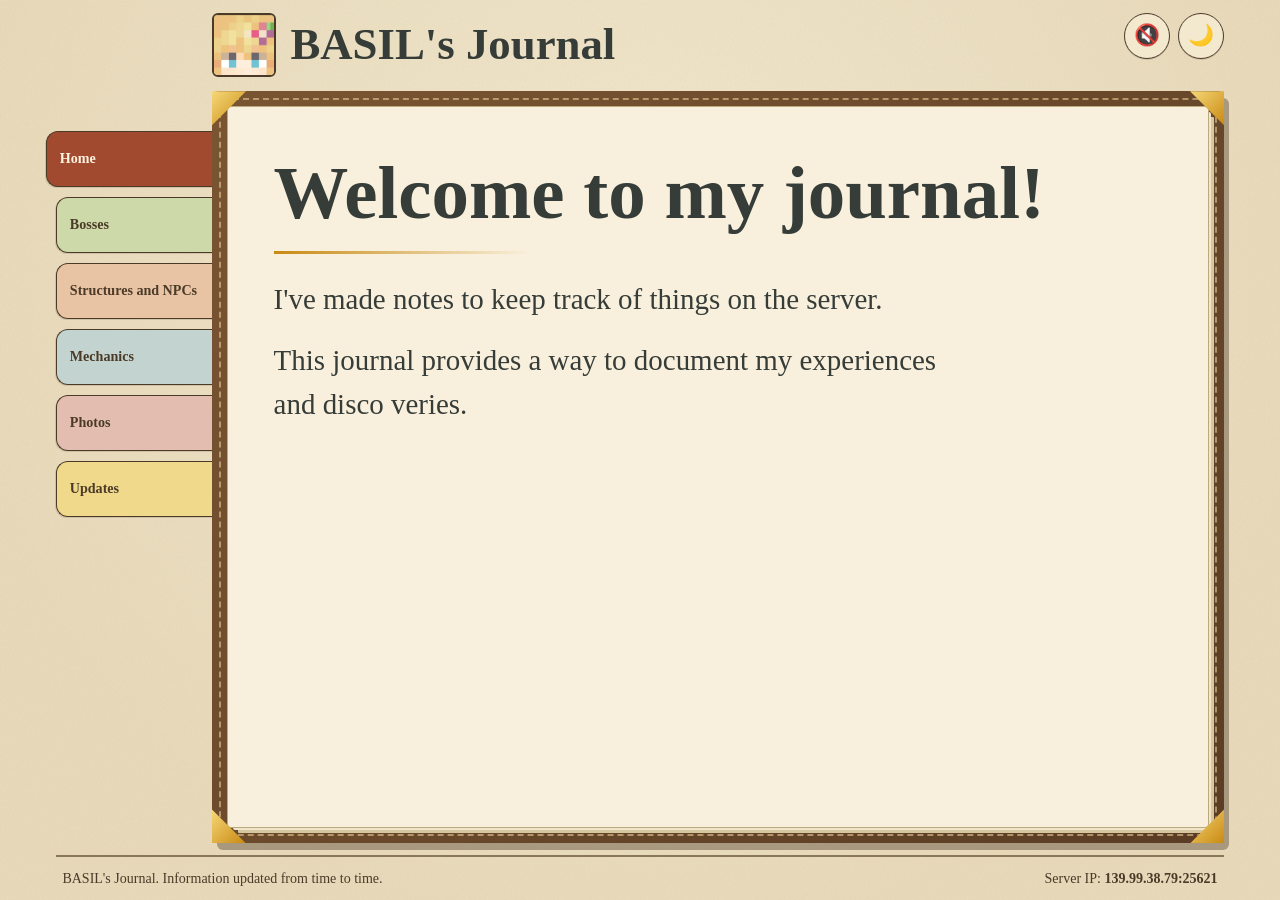
==== commit 230dd39d: "Major changes to layout and design, completed the first boss category." ====
--- a/index.html
+++ b/index.html
@@ -4,51 +4,35 @@
   <meta charset="utf-8">
   <meta name="viewport" content="width=device-width, initial-scale=1">
   <title>BASIL's Journal</title>
-  <meta name="description" content="Boss strategies, progression, mechanics and rules for the Art Blk SMP Minecraft server.">
-  <!-- Light mode is the default; a visitor's saved choice is applied before the page paints, so there is no light flash in dark mode. -->
-  <script>var t="light";try{t=localStorage.getItem("artblk-theme")||"light"}catch(e){}document.documentElement.dataset.theme=t</script>
+  <link id="favicon" rel="icon" type="image/png" href="img/mainlogo.png">
+  <meta name="description" content="Memories">
+  <meta property="og:title" content="BASIL's Journal">
+  <meta property="og:image" content="https://basils-journal.vercel.app/img/mainlogo.png">
+  <meta name="theme-color" content="#f0b429">
+  <script>var t="light";try{t=localStorage.getItem("artblk-theme")||localStorage.getItem("theme")||"light"}catch(e){}document.documentElement.dataset.theme=t</script>
   <link rel="stylesheet" href="styles.css">
 </head>
 <body>
-  <!--
-    HOW THIS FILE WORKS
-    This file is only the page skeleton. All text and entries come from app.js (SITE, HOME, BOSSES, STRUCTURES, PHOTOS, CARDS),
-    all colours/fonts/layout from styles.css. You rarely need to edit this file.
-    Things you might change here: the <title> and description above, or the footer wording.
-
-    SAVED IN THE VISITOR'S OWN BROWSER (localStorage, no server or database involved):
-      artblk-theme    light / dark choice (also read by the little script in <head>)
-      artblk-music    set to "off" when the visitor turns the music off
-      artblk-defeated the list of boss ids ticked as defeated (the name is STORAGE_KEY in app.js, section 3)
-  -->
   <a class="skip" href="#main">Skip to content</a>
 
   <div class="sheet">
-    <!-- TITLE PLATE. Left: logo, name and season stamp. Right: music and dark-mode toggles.
-         Name and stamp are filled in from SITE in app.js. -->
     <header class="site-header">
       <div class="brand-block">
         <div class="brand">
-          <!-- Logo placeholder (not clickable). Put an image path in SITE.logo to replace it. -->
           <span class="logo" id="server-logo" aria-hidden="true">Logo</span>
           <strong id="server-name">Server</strong>
-          <span class="stamp" id="season"></span>
         </div>
       </div>
 
-      <!-- TOP-RIGHT TOGGLES. Hover (or keyboard-focus) a button to see its tooltip.
-           The music file and title are set in SITE.music in app.js. -->
+
       <div class="tools">
         <button class="tool" id="music-toggle" type="button" aria-pressed="false" aria-label="Theme music"><span aria-hidden="true">🔇</span></button>
         <button class="tool" id="theme-toggle" type="button"><span aria-hidden="true">🌙</span></button>
       </div>
     </header>
-    <!-- Theme music. src comes from SITE.music. app.js starts it as soon as the browser allows (see the music code). -->
     <audio id="theme-audio" loop autoplay preload="auto"></audio>
 
     <div class="book-area">
-      <!-- THE BOOK. The leather cover is .frame; the paper pages are <main>, where app.js builds each
-           tab's content. The four .corner spans are the brass corner guards (delete them to remove). -->
       <div class="frame">
         <span class="corner tl" aria-hidden="true"></span>
         <span class="corner tr" aria-hidden="true"></span>
@@ -57,22 +41,18 @@
         <main id="main"></main>
       </div>
 
-      <!-- INDEX TABS sticking out of the book's left edge (hanging bookmarks above the book on phones).
-           The tab buttons are created from TABS in app.js. -->
-      <nav aria-label="Wiki sections">
-        <div class="tablist" role="tablist" id="tablist" aria-label="Wiki sections"></div>
+      <nav aria-label="journal sections">
+        <div class="tablist" role="tablist" id="tablist" aria-label="journal sections"></div>
       </nav>
     </div>
 
-    <!-- FOOTER. Left text = SITE.footer. Right = the server IP (SITE.ip). -->
     <footer class="site-footer">
       <p id="footer-text"></p>
-      <p class="server-ip">🌐 Server IP: <span id="footer-ip"></span></p>
+      <p class="server-ip">Server IP: <span id="footer-ip"></span></p>
     </footer>
   </div>
 
-  <!-- POP-UP WINDOW. One shared window; app.js fills it when a card or "Read the full entry" is pressed.
-       The blurred backdrop is .modal-backdrop in styles.css. -->
+  <!-- POP-UP WINDOW -->
   <div class="modal" id="modal" hidden>
     <div class="modal-backdrop" data-close></div>
     <div class="modal-window" role="dialog" aria-modal="true" aria-labelledby="modal-title" tabindex="-1">
--- a/styles.css
+++ b/styles.css
@@ -1,19 +1,16 @@
 /* ==========================================================
-   Art Blk SMP Wiki: book theme  (system fonts only, no downloads)
-   A leather-bound book with brass corners, paper pages and index tabs.
-
    SECTIONS (search for the number + name)
     1. THEME ........ colours + fonts + dark mode. Change a value and the whole site follows.
                       --leather-1/2 = book cover, --tab1..5 = index tab colours, --font-script / --font-body = fonts
     2. BASE ......... reset and page background
     3. PAGE SHELL ... header, music / dark-mode buttons, footer
     4. THE BOOK ..... leather cover (.frame), paper (main), brass corners (.corner), index tabs (.tab)
-    5. SHARED ....... buttons (.btn), taped photo (.photo, tape colour in .photo::before), rarity colours
+    5. SHARED ....... buttons (.btn), taped photo (.photo, tape colour in .photo::before)
     6. HOME TAB
     7. BOSS BROWSER . Contents page (.contents, category buttons .seg, tick boxes .check) and
                       boss page (.boss-entry, ruled notebook strip .more-details, ruled-line spacing --rule)
-    8. CARD TABS .... .grid + .card (Structures, Basic Guide, Updates)
-    9. PHOTOS TAB ... .photo-row (photo + paragraph, alternating sides)
+    8. CARD TABS .... .grid + .card (Structures, Mechanics, Updates)
+    9. PHOTOS TAB ... .notebook (two zig-zag photo rows per spread, page-turn, Previous / Next)
    10. POP-UPS ...... .modal window, close X, picture view, boss full entry, NPC list
    11. ANIMATIONS
    12. RESPONSIVE ... tablets and phones
@@ -44,21 +41,32 @@
 /* DARK MODE: the toggle in the header sets data-theme="dark" on <html>. Edit these colours to re-theme it. */
 :root[data-theme="dark"] {
   color-scheme: dark;
-  --parchment: #1b1813;  --paper: #2a251d;  --paper-hi: #322c22;  --tan: #463d2c;
-  --ink: #e6d7b5;  --ink-soft: #ab9a7c;  --slate: #e8e0cc;
+  --parchment: #1b1813;  --paper: #2a251d;  --paper-hi: #322c22;  --tan: #554936;
+  --ink: #bdae8d;  --ink-soft: #968763;  --slate: #e0d3b3;
   --moss: #8fa872;  --moss-tint: #3a4430;
-  --amber: #e0a030;  --amber-deep: #f0c060;  --stamp: #de7552;
+  --honey: #c69b4f;  --amber: #c69b4f;  --amber-deep: #d0a75d;  --stamp: #b96d50;
   --bg-hi: #26221a;  --leather-1: #3e2c1b;  --leather-2: #2a1d11;
-  --edge-0: #5a4d38;  --edge-1: #2f2a20;  --edge-2: #272219;
-  --banner-top: #4a4220;  --photo: #3a3426;  --note: #d8c8a6;  --on-honey: #2b2205;
+  --edge-0: #70634a;  --edge-1: #302a20;  --edge-2: #272219;
+  --banner-top: #50482e;  --photo: #3a3426;  --note: #d8c8a6;  --on-honey: #2b2205;
   --badge-fg: #c9dba8;  --badge-bd: #55663f;  --grain: .1;
-  --tab1: #5c4d1f;  --tab2: #46502d;  --tab3: #5b4129;  --tab4: #34484a;  --tab5: #5a3a33;
+  --tab1: #504629;  --tab2: #434b32;  --tab3: #514133;  --tab4: #394447;  --tab5: #514039;
 }
 :root[data-theme="dark"] .tab[aria-selected="true"] { background: #a24a30; }
-:root[data-theme="dark"] .r-common { background: #3a362b; color: #d8d2bd; border-color: #5b5540; }
-:root[data-theme="dark"] .r-uncommon { background: #3a4430; color: #c9dba8; border-color: #55663f; }
-:root[data-theme="dark"] .r-rare { background: #54421a; color: #f6dc8a; border-color: #8c6d1f; }
-
+:root[data-theme="dark"] .btn,
+:root[data-theme="dark"] .tool,
+:root[data-theme="dark"] .tab,
+:root[data-theme="dark"] .seg button,
+:root[data-theme="dark"] .check,
+:root[data-theme="dark"] .mark,
+:root[data-theme="dark"] .card,
+:root[data-theme="dark"] .contents-item,
+:root[data-theme="dark"] .modal-close,
+:root[data-theme="dark"] .modal-window,
+:root[data-theme="dark"] .art,
+:root[data-theme="dark"] .shot-frame,
+:root[data-theme="dark"] .lb-img,
+:root[data-theme="dark"] .search input,
+:root[data-theme="dark"] .npc { border-color: #74694f; }
 /* ==========================================================
    2. BASE: reset, page background, text defaults
    ========================================================== */
@@ -78,7 +86,8 @@
 h1, h2, h3, h4, p { margin: 0; }
 h2, h3, h4 { font-family: var(--font-display); line-height: 1.2; }
 button { font: inherit; color: inherit; }
-:focus-visible { outline: 3px solid var(--amber); outline-offset: 2px; border-radius: 4px; }
+button, a, summary, select, label { -webkit-tap-highlight-color: transparent; }   /* no coloured flash when a button is tapped on a phone */
+:focus, :focus-visible { outline: none; }   /* no focus ring / press outline on any button, tab, card or pop-up */
 img[hidden] { display: none !important; }
 .skip { position: absolute; left: -999px; color: #2b2205; background: var(--honey); padding: .5rem 1rem; z-index: 50; }
 .skip:focus { left: 1rem; top: 1rem; }
@@ -88,7 +97,7 @@
    3. PAGE SHELL: header (name, logo, music/dark-mode buttons) and footer
    ========================================================== */
 .sheet { position: relative; z-index: 1; flex: 1; display: flex; flex-direction: column; width: min(1200px, 100%); margin-inline: auto; padding: .8rem 1rem 0; }
-/* Left: .brand-block = name + stamp, (the server IP is in the footer). Right: .tools = music and dark-mode buttons. */
+/* Left: .brand-block = name and logo. Right: .tools = music and dark-mode buttons. */
 .site-header { position: relative; z-index: 3; display: flex; align-items: flex-start; justify-content: space-between; gap: .6rem 1rem; padding-bottom: .9rem; }
 .brand-block { display: flex; flex-direction: column; align-items: flex-start; gap: .6rem; min-width: 0; }
 .brand { display: flex; flex-wrap: wrap; align-items: center; gap: .4rem .9rem; min-width: 0; }
@@ -98,14 +107,13 @@
 /* Square logo: width = height, picture cropped to fill the square. */
 .logo.has-img { width: clamp(3rem, 2.4rem + 2vw, 4.5rem); aspect-ratio: 1; border: 2px solid var(--ink); border-radius: 6px; background: var(--paper); overflow: hidden; }
 .logo.has-img img { width: 100%; height: 100%; object-fit: cover; }
-.stamp { transform: rotate(-3deg); padding: .1rem .6rem; border: 2px solid var(--stamp); outline: 1px solid var(--stamp); outline-offset: 2px; border-radius: 6px; color: var(--stamp); background: rgba(162, 74, 48, .06); font-size: .72rem; font-weight: 700; letter-spacing: .06em; text-transform: uppercase; white-space: nowrap; }
-.stamp:empty { display: none; }
 .tools { display: flex; flex: none; gap: .5rem; }
-.tool { position: relative; display: grid; place-items: center; width: 46px; height: 46px; font-size: 1.3rem; line-height: 1; cursor: pointer; background: var(--paper); border: 2px solid var(--ink); border-radius: 50%; box-shadow: 2px 3px 0 rgba(75, 58, 40, .35); transition: background .2s, transform .15s; }
+.tool { position: relative; display: grid; place-items: center; width: 46px; height: 46px; font-size: 1.3rem; line-height: 1; cursor: pointer; background: var(--paper); border: 1px solid var(--ink); border-radius: 50%; box-shadow: 0 1px 0 rgba(75, 58, 40, .18); transition: background .2s, transform .15s; }
 .tool[hidden] { display: none; }
-.tool:hover, .tool[aria-pressed="true"] { background: var(--honey); color: var(--on-honey); }
+@media (hover: hover) { .tool:hover { background: var(--tan); } }   /* no yellow; the icon already shows on / off */
 .tool:active { transform: scale(.94); }
-.tool.playing span { display: inline-block; animation: bob 1.2s ease-in-out infinite; }
+.tool.playing span { display: inline-block; animation: speaker-pulse 1.6s ease-in-out infinite; }   /* the speaker "thumps" */
+.tool.playing::before { content: ""; position: absolute; inset: 0; border-radius: 50%; border: 1.5px solid var(--ink-soft); opacity: 0; pointer-events: none; animation: sound-wave 1.6s ease-out infinite; }   /* a sound wave spreads out from the button */
 /* tooltip: shown on hover and on keyboard focus */
 .tool[data-tip]::after { content: attr(data-tip); position: absolute; top: calc(100% + 8px); right: 0; z-index: 10; width: max-content; max-width: min(260px, 80vw); padding: .35rem .7rem; font-size: .8rem; font-weight: 600; line-height: 1.3; text-align: left; color: var(--ink); background: var(--paper-hi); border: 2px solid var(--ink); border-radius: 8px; box-shadow: 2px 3px 0 rgba(75, 58, 40, .35); opacity: 0; transform: translateY(-4px); pointer-events: none; transition: opacity .15s, transform .15s; }
 .tool:hover::after, .tool:focus-visible::after { opacity: 1; transform: none; }
@@ -128,23 +136,27 @@
 main { position: relative; flex: 1; min-width: 0; min-height: 0; display: flex; flex-direction: column; background: var(--paper-hi); border-radius: 3px; box-shadow: 0 0 0 1px var(--edge-0), 4px 4px 0 -1px var(--edge-1), 8px 8px 0 -2px var(--edge-2); }  /* last two shadows = stacked page edges */
 nav { position: relative; z-index: 1; order: -1; }
 .tablist { display: flex; flex-direction: column; gap: 10px; }
-.tab { width: 100%; min-height: 56px; padding: .5rem 1.2rem .5rem .8rem; text-align: left; font-size: .88rem; font-weight: 600; line-height: 1.25; cursor: pointer; color: var(--ink); background: var(--tab, var(--tab1)); border: 2px solid var(--ink); border-right: 0; border-radius: 12px 0 0 12px; box-shadow: -2px 3px 0 rgba(75, 58, 40, .3); transition: transform .2s; }
+.tab { width: 100%; min-height: 56px; padding: .5rem 1.2rem .5rem .8rem; text-align: left; font-size: .88rem; font-weight: 600; line-height: 1.25; cursor: pointer; color: var(--ink); background: var(--tab, var(--tab1)); border: 1px solid var(--ink); border-right: 0; border-radius: 12px 0 0 12px; box-shadow: -1px 1px 0 rgba(75, 58, 40, .15); transition: transform .2s; }
 .tab:nth-child(5n+1) { --tab: var(--tab1); }   /* tab colours: change here */
 .tab:nth-child(5n+2) { --tab: var(--tab2); }
 .tab:nth-child(5n+3) { --tab: var(--tab3); }
 .tab:nth-child(5n+4) { --tab: var(--tab4); }
 .tab:nth-child(5n+5) { --tab: var(--tab5); }
-.tab:hover { transform: translateX(-4px); }
+@media (hover: hover) { .tab:hover { transform: translateX(-4px); } }
 .tab[aria-selected="true"] { transform: translateX(-10px); font-weight: 700; background: var(--stamp); color: #fff4e0; }  /* the open chapter */
-.tab:focus-visible { outline: none; box-shadow: inset 0 0 0 3px var(--ink); }
 .panel { flex: 1; min-height: 0; padding: 1.25rem; }
+.col-head { display: flex; align-items: center; justify-content: center; gap: .5rem; margin-bottom: .8rem; }   /* heading + the small "?" button */
+.col-head .col-title { margin: 0; }
+.info-btn { flex: none; display: grid; place-items: center; width: 24px; height: 24px; padding: 0; font-family: var(--font-script); font-size: .9rem; font-weight: 700; line-height: 1; color: var(--ink); background: var(--paper); border: 1px solid var(--ink); border-radius: 50%; cursor: pointer; }
+@media (hover: hover) { .info-btn:hover { background: var(--tan); } }
+@media (pointer: coarse) { .info-btn { width: 34px; height: 34px; font-size: 1rem; } }   /* easier to tap on touch screens */
 .col-title { font-family: var(--font-body); font-size: 1.15rem; font-weight: 700; letter-spacing: .08em; text-transform: uppercase; text-align: center; margin-bottom: .8rem; }
 .panel-head { max-width: 60ch; margin: 0 auto 1.5rem; text-align: center; }
 .panel-head .col-title { font-size: clamp(1.3rem, 1rem + 1vw, 1.7rem); }
 .panel-head p { color: var(--ink-soft); }
 
 /* ==========================================================
-   5. SHARED PIECES: buttons, taped photo frame, picture box, rarity colours, badges
+   5. SHARED PIECES: buttons, taped photo frame, picture box, badges
    ========================================================== */
 .no-results { padding: .8rem; text-align: center; color: var(--ink-soft); }
 .empty { padding: 1rem; text-align: center; color: var(--ink-soft); }
@@ -158,20 +170,29 @@
 .zoom { display: block; width: 100%; padding: 0; border: 0; background: none; cursor: zoom-in; }
 .zoom .art img { transition: transform .25s; }
 .zoom:hover .art img { transform: scale(1.04); }
+.zoom-hit { position: absolute; inset: 0; width: 100%; height: 100%; padding: 0; border: 0; background: none; cursor: zoom-in; }   /* click-to-enlarge cover over a pop-up banner */
+.zoom-hit:disabled { display: none; }
 .zoom:disabled { cursor: default; }                                    /* photo with no picture yet: not clickable */
 .zoom:not(:disabled):hover .shot-frame img { transform: scale(1.04); }
-.btn { min-height: 44px; padding: .4rem 1.1rem; font-weight: 700; color: #2b2205; cursor: pointer; background: var(--honey); border: 2px solid var(--ink); border-radius: 8px; box-shadow: 2px 3px 0 var(--ink); transition: transform .15s, box-shadow .15s; }
-.btn:hover { transform: translate(-1px, -1px); box-shadow: 3px 4px 0 var(--ink); }
-.btn:active { transform: translate(2px, 3px); box-shadow: none; }
-/* Rarity colours */
-.r-common { background: #ece8d8; color: #55503f; border-color: #cfc8ad; }
-.r-uncommon { background: var(--moss-tint); color: #3f5230; border-color: #b9c3a0; }
-.r-rare { background: #fbe7a8; color: #6b4604; border-color: #e3b94a; }
-.r-legendary { background: var(--amber); color: #fff8e6; border-color: var(--amber-deep); }
-.rarity { padding: .05rem .55rem; border: 1px solid; border-radius: 999px; font-size: .75rem; font-weight: 700; white-space: nowrap; }
+.btn { min-height: 44px; padding: .4rem 1.1rem; font-weight: 700; color: #2b2205; cursor: pointer; background: var(--honey); border: 1px solid var(--ink); border-radius: 8px; box-shadow: 0 1px 0 rgba(75, 58, 40, .35); transition: transform .15s, box-shadow .15s; }
+@media (hover: hover) { .btn:hover { transform: translateY(1px); box-shadow: none; } }
+.btn:active { transform: translateY(1px) scale(.98); box-shadow: none; }
 .badge { padding: .1rem .65rem; font-size: .8rem; font-weight: 600; background: var(--moss-tint); color: var(--badge-fg); border: 1px solid var(--badge-bd); border-radius: 999px; }
 /* NPC list inside the structure pop-up */
 .count { display: inline-block; min-width: 1.4rem; margin-left: .3rem; padding: 0 .4rem; text-align: center; font-family: var(--font-body); font-size: .75rem; font-weight: 700; color: #2b2205; background: var(--honey); border-radius: 999px; }
+
+/* Writing style (boss notes + Mechanics cards): ==highlight==, *cursive*, and taped photos inside card text */
+.hl { padding: 0 .15em; color: inherit; line-height: inherit; background: linear-gradient(transparent 12%, rgba(240, 180, 41, .6) 12% 92%, transparent 92%); }
+:root[data-theme="dark"] .hl { color: #2b2205; background: linear-gradient(transparent 12%, rgba(240, 180, 41, .9) 12% 92%, transparent 92%); }
+.cursive { font-family: var(--font-script); font-style: italic; font-size: .95em; line-height: 0; }   /* line-height 0: a different font on one line must not make that line taller than the ruled-line spacing */
+.rich > :first-child { margin-top: .6rem; }
+.rich p { margin: .6rem 0 0; }
+.rich ul, .rich ol { margin: .6rem 0 0; padding-left: 1.3rem; }
+.rich li { margin: .25rem 0; }
+.rich h4 { margin: 1.1rem 0 .3rem; }
+.pic { margin: 1.1rem 0 0; }
+.pic .photo { max-width: 440px; margin: 0 auto; }
+.pic-title { display: grid; place-items: center; margin: .9rem 0 0; }
 
 /* ==========================================================
    6. HOME TAB
@@ -197,15 +218,15 @@
 
 /* ---- Contents page (left): search, category buttons, list, tick boxes ---- */
 .search { display: block; margin-bottom: .6rem; }
-.search input { width: 100%; min-height: 42px; padding: .3rem .8rem; font: inherit; color: var(--slate); background: var(--paper-hi); border: 2px solid var(--ink); border-radius: 6px; }
+.search input { width: 100%; min-height: 42px; padding: .3rem .8rem; font: inherit; color: var(--slate); background: var(--paper-hi); border: 1px solid var(--ink); border-radius: 6px; }
 .search input::placeholder { color: var(--ink-soft); }
-.seg { display: flex; flex-wrap: wrap; margin: 0 0 .9rem; padding: 0 2px 2px 0; }   /* category buttons touch each other; add more and they wrap to a new row */
-.seg button { position: relative; flex: 1 1 auto; min-width: 0; min-height: 38px; margin: 0 -2px -2px 0; padding: .2rem .8rem; font-size: .88rem; line-height: 1.2; cursor: pointer; color: var(--slate); background: var(--paper-hi); border: 2px solid var(--ink); border-radius: 0; transition: background .2s; }   /* -2px margins overlap neighbouring borders so every line stays 2px thick */
-.seg button:hover { z-index: 1; background: var(--tan); }
+.seg { display: flex; flex-wrap: wrap; margin: 0 0 .9rem; padding: 0 1px 1px 0; }   /* category buttons touch each other; add more and they wrap to a new row */
+.seg button { position: relative; flex: 1 1 auto; min-width: 0; min-height: 38px; margin: 0 -1px -1px 0; padding: .2rem .8rem; font-size: .88rem; line-height: 1.2; cursor: pointer; color: var(--slate); background: var(--paper-hi); border: 1px solid var(--ink); border-radius: 0; transition: background .2s; }   /* -1px margins overlap neighbouring borders so every line stays 2px thick */
+@media (hover: hover) { .seg button:hover { z-index: 1; background: var(--tan); } }
 .seg button[aria-pressed="true"] { z-index: 2; color: var(--on-honey); background: var(--honey); }   /* no bold here: bold text is wider, which re-wraps the row and made "All" stretch */
 .contents-list { flex: 1; min-height: 0; margin: 0; padding: 0 .3rem .3rem 0; list-style: none; display: flex; flex-direction: column; gap: .6rem; overflow-y: auto; }
-.contents-item { display: flex; align-items: center; gap: .7rem; width: 100%; padding: .5rem; text-align: left; cursor: pointer; background: var(--paper-hi); border: 2px solid var(--ink); border-radius: 10px; transition: background .2s, transform .15s; }
-.contents-item:hover { transform: translateX(2px); }
+.contents-item { display: flex; align-items: center; gap: .7rem; width: 100%; padding: .5rem; text-align: left; cursor: pointer; background: var(--paper-hi); border: 1px solid var(--ink); border-radius: 10px; transition: background .2s, transform .15s; }
+@media (hover: hover) { .contents-item:hover { transform: translateX(2px); } }
 .contents-item[aria-current="true"] { background: var(--tan); }
 .thumb { flex: none; display: grid; place-items: center; width: 58px; height: 58px; overflow: hidden; background: var(--art, var(--paper)); border: 1px solid var(--ink-soft); border-radius: 6px; }
 .thumb img { width: 100%; height: 100%; object-fit: cover; }
@@ -214,7 +235,7 @@
 .contents { position: relative; padding-bottom: 1rem; }
 .contents-list li { display: flex; align-items: center; gap: .4rem; }
 .contents-list li > .contents-item { flex: 1; width: auto; min-width: 0; }
-.check { flex: none; display: grid; place-items: center; width: 44px; height: 44px; cursor: pointer; background: var(--paper-hi); border: 2px solid var(--ink); border-radius: 8px; transition: background .2s, transform .15s; }
+.check { flex: none; display: grid; place-items: center; width: 44px; height: 44px; cursor: pointer; background: var(--paper-hi); border: 1px solid var(--ink); border-radius: 8px; transition: background .2s, transform .15s; }
 .check span { font-size: 1.25rem; font-weight: 700; color: transparent; transform: scale(.4); transition: transform .2s, color .2s; }
 .check[aria-pressed="true"] { background: var(--honey); }                       /* ticked colour */
 .check[aria-pressed="true"] span { color: var(--on-honey); transform: scale(1); }
@@ -241,8 +262,8 @@
 .note { margin-top: 1.4rem; font-family: var(--font-script); font-size: .95rem; line-height: 1.7; color: var(--note); transform: rotate(-.5deg); }  /* handwritten lore */
 .done-stamp { display: none; position: absolute; right: 8%; bottom: 14%; padding: .1rem .8rem; transform: rotate(-12deg); font-family: var(--font-script); font-size: 1.1rem; font-weight: 700; color: var(--stamp); background: rgba(244, 233, 207, .75); border: 3px solid var(--stamp); border-radius: 6px; pointer-events: none; }
 .is-defeated .done-stamp { display: block; }
-.mark { display: inline-flex; align-items: center; gap: .5rem; min-height: 44px; margin-top: 1rem; padding: .3rem .9rem .3rem .5rem; font-weight: 600; cursor: pointer; background: var(--paper); border: 2px solid var(--ink); border-radius: 8px; transition: background .2s; }
-.mark .box { display: grid; place-items: center; width: 26px; height: 26px; line-height: 1; color: transparent; background: var(--paper-hi); border: 2px solid var(--ink); border-radius: 5px; transition: background .2s, color .2s; }
+.mark { display: inline-flex; align-items: center; gap: .5rem; min-height: 44px; margin-top: 1rem; padding: .3rem .9rem .3rem .5rem; font-weight: 600; cursor: pointer; background: var(--paper); border: 1px solid var(--ink); border-radius: 8px; transition: background .2s; }
+.mark .box { display: grid; place-items: center; width: 26px; height: 26px; line-height: 1; color: transparent; background: var(--paper-hi); border: 1px solid var(--ink); border-radius: 5px; transition: background .2s, color .2s; }
 .mark[aria-pressed="true"] { background: var(--moss-tint); }
 .mark[aria-pressed="true"] .box { color: var(--on-honey); background: var(--honey); }
 /* Right column = ruled notebook paper. Line spacing is 1.9rem: change it in the 3 places marked below together. */
@@ -251,18 +272,21 @@
   line-height: var(--rule); border-left: 2px solid rgba(162, 74, 48, .35);
   background: repeating-linear-gradient(to bottom, transparent 0 calc(var(--rule) - 1px), rgba(98, 121, 74, .3) calc(var(--rule) - 1px) var(--rule)) 0 .75rem / 100% 100%; }
 .more-details h4 { margin: 0; font-size: 1.05rem; line-height: var(--rule); }
+.more-details ol { margin: 0 0 var(--rule); padding-left: 1.4rem; }
+.more-details p { margin: 0 0 var(--rule); }
 .more-details ul { margin: 0 0 var(--rule); padding-left: 1.1rem; }
 .more-details li { margin: 0; }
-.more-details .loot-row { margin: .3rem 0 1.3rem; }
-
-/* ==========================================================
-   8. CARD TABS: Structures, Basic Guide, Updates
+.more-details .loot-row { gap: 0 .6rem; margin: 0 0 var(--rule); }     /* loot icons: whole ruled lines tall, so the content after them stays on the lines */
+.more-details .chip { min-height: calc(var(--rule) * 3); }
+
+/* ==========================================================
+   8. CARD TABS: Structures, Mechanics, Updates
    ========================================================== */
 .card-body .badge { display: inline-block; margin-top: .8rem; }
 .grid { display: grid; gap: 1.2rem; grid-template-columns: repeat(auto-fill, minmax(min(100%, 280px), 1fr)); }
-.card { display: flex; flex-direction: column; align-items: stretch; justify-content: flex-start; width: 100%; padding: 0; overflow: hidden; text-align: left; cursor: pointer; background: var(--paper); border: 2px solid var(--ink); border-radius: 10px; box-shadow: 3px 4px 0 rgba(75, 58, 40, .35); transition: transform .15s; }
-.card:hover { transform: translateY(-2px); }
-.card-banner { position: relative; flex: none; aspect-ratio: 16 / 9; overflow: hidden; border-bottom: 2px solid var(--ink); background: radial-gradient(ellipse at 20% 130%, rgba(98, 121, 74, .55) 0 38%, transparent 39%), radial-gradient(ellipse at 70% 140%, rgba(98, 121, 74, .4) 0 40%, transparent 41%), linear-gradient(180deg, var(--banner-top), var(--moss-tint)); }
+.card { display: flex; flex-direction: column; align-items: stretch; justify-content: flex-start; width: 100%; padding: 0; overflow: hidden; text-align: left; cursor: pointer; background: var(--paper); border: 1px solid var(--ink); border-radius: 10px; box-shadow: 0 1px 0 rgba(75, 58, 40, .2); transition: transform .15s; }
+@media (hover: hover) { .card:hover { transform: translateY(-2px); } }
+.card-banner { position: relative; flex: none; aspect-ratio: 16 / 9; overflow: hidden; border-bottom: 1px solid var(--ink); background: radial-gradient(ellipse at 20% 130%, rgba(98, 121, 74, .55) 0 38%, transparent 39%), radial-gradient(ellipse at 70% 140%, rgba(98, 121, 74, .4) 0 40%, transparent 41%), linear-gradient(180deg, var(--banner-top), var(--moss-tint)); }
 /* Every card picture sits in the same 16:9 frame above the text and is cropped to fit. No file yet = coloured placeholder. */
 .card-banner img { position: absolute; inset: 0; width: 100%; height: 100%; object-fit: cover; opacity: 0; }
 .card-banner.has-img img { opacity: 1; }
@@ -274,27 +298,51 @@
 /* ==========================================================
    9. PHOTOS TAB
    ========================================================== */
-.photo-list { display: flex; flex-direction: column; gap: 2.8rem; max-width: 980px; margin: 0 auto; }
-.photo-row { display: grid; grid-template-columns: minmax(0, 1fr) minmax(0, 1fr); grid-template-areas: "photo text"; gap: 2.2rem; align-items: center; }
-.photo-row:nth-child(even) { grid-template-areas: "text photo"; }       /* every second entry flips: paragraph left, photo right */
-.photo-row-pic { grid-area: photo; margin: 0; }
-.photo-row-text { grid-area: text; }
-.photo-row-pic .photo { margin: 0 .5rem; }                             /* .photo = the taped frame */
-.photo-row:nth-child(even) .photo-row-pic .photo { transform: rotate(1deg); }
-.photo-row-pic figcaption { margin-top: .9rem; padding: 0 .5rem; font-family: var(--font-script); font-size: 1.1rem; color: var(--ink); }
-.photo-row:nth-child(even) .photo-row-pic figcaption { text-align: right; }   /* title sits under the photo, on the photo's side */
-.photo-row-text p { font-size: 1.05rem; line-height: 1.7; }
-.photo-row-text p + p { margin-top: .8rem; }
+/* The photo notebook: ONE ruled sheet sits behind everything (lines, red margin lines, spine shadow), so the lines also run
+   behind the Previous / Next buttons. Two photos per page, two pages per spread. Every height below is a multiple of --rule,
+   which keeps the text sitting on the lines. */
+.nb-panel:not([hidden]) { display: flex; flex-direction: column; padding: 0; }
+.notebook { --rule: 1.9rem; --margin: 2.2rem; flex: 1; display: flex; flex-direction: column;   /* --rule = line spacing, --margin = red line position */
+  --g-spine: linear-gradient(to right, transparent calc(50% - 18px), rgba(75, 58, 40, .28) 50%, transparent calc(50% + 18px));
+  --g-margin-l: linear-gradient(to right, transparent calc(var(--margin) - 1px), rgba(162, 74, 48, .3) calc(var(--margin) - 1px) calc(var(--margin) + 1px), transparent calc(var(--margin) + 1px));
+  --g-margin-r: linear-gradient(to right, transparent calc(50% + var(--margin) - 1px), rgba(162, 74, 48, .3) calc(50% + var(--margin) - 1px) calc(50% + var(--margin) + 1px), transparent calc(50% + var(--margin) + 1px));
+  --g-lines: linear-gradient(to bottom, transparent calc(var(--rule) - 1px), rgba(98, 121, 74, .3) calc(var(--rule) - 1px));
+  background-image: var(--g-spine), var(--g-margin-l), var(--g-margin-r), var(--g-lines);
+  background-size: 100% 100%, 100% 100%, 100% 100%, 100% var(--rule);
+  background-position: 0 0, 0 0, 0 0, 0 .75rem;
+  background-repeat: no-repeat, no-repeat, no-repeat, repeat; }
+.nb-spread { display: grid; grid-template-columns: 1fr 1fr; perspective: 1600px; }
+.nb-page { position: relative; min-width: 0; padding: .95rem 1.4rem var(--rule) 2.8rem; }   /* .95rem puts the first text row on the lines */
+.nb-band { min-height: calc(var(--rule) * 9); }                 /* one photo's row on a page; the photo page and the writing page use the same height, so they line up */
+.nb-lower { margin-top: calc(var(--rule) * 2); }     /* the 2nd row sits two ruled lines lower so the rows look separate (keep it a whole number of --rule) */
+.nb-pic { display: flex; flex-direction: column; height: calc(var(--rule) * 9); }
+.nb-pic .photo { flex: none; height: calc(var(--rule) * 7 - .6rem); margin: .3rem; }   /* photo box; the title label gets the other 2 rules */
+.nb-left .nb-pic .photo { transform: rotate(-1deg); }
+.nb-right .nb-pic .photo { transform: rotate(1deg); }
+.nb-pic .zoom, .nb-pic .shot-frame { height: 100%; }
+.nb-pic .shot-frame { aspect-ratio: auto; }
+.nb-pic .shot-frame.has-img img { width: 100%; height: 100%; object-fit: cover; }   /* the picture fills its frame (the click-to-enlarge view shows all of it) */
+.nb-title { display: grid; place-items: center; height: calc(var(--rule) * 2); margin: 0; }
+.nb-title span, .pic-title span { max-width: 100%; padding: .1rem .8rem; font-family: var(--font-script); font-size: 1.1rem; line-height: 1.25; color: var(--ink); background: var(--paper-hi); border: 1px solid var(--ink-soft); box-shadow: 0 2px 4px rgba(75, 58, 40, .2); transform: rotate(-1deg); overflow-wrap: anywhere; }   /* title label */
+.nb-text p { margin: 0; font-size: 1.05rem; line-height: var(--rule); }
+.nb-text p + p { margin-top: var(--rule); }
+.nb-nav { display: grid; grid-template-columns: 1fr auto 1fr; align-items: center; gap: 1rem; height: calc(var(--rule) * 2); padding: 0 1.4rem 0 2.8rem; }   /* exactly 2 lines tall, so the label sits on a ruled line */
+.nb-nav .btn:first-child { justify-self: start; }
+.nb-nav .btn:last-child { justify-self: end; }
+.nb-count select { display: block; width: 100%; height: var(--rule); padding: 0 1.4rem 0 .3rem; font: inherit; color: inherit; line-height: var(--rule); text-align: center; text-align-last: center; cursor: pointer; background: transparent; border: 0; border-radius: 999px; -webkit-appearance: none; appearance: none; }   /* the pill below is a page menu */
+.nb-count select:focus { outline: none; }
+@media (hover: hover) { .nb-count:hover { background: var(--tan); } }
+.nb-count::after { content: "\25BE"; position: absolute; right: .6rem; top: 50%; transform: translateY(-50%); font-size: .8rem; pointer-events: none; }
+.nb-count { position: relative; z-index: 2; align-self: center; justify-self: center; min-width: 8rem; padding: .05rem .65rem; text-align: center; font-family: var(--font-script); font-weight: 700; line-height: var(--rule); color: var(--ink); background: var(--paper-hi); border: 1px solid var(--ink-soft); border-radius: 999px; }   /* "Page 1 of 14" stays clear of the ruled notebook design */
+.btn:disabled { opacity: .4; cursor: default; box-shadow: none; transform: none; }
+.nb-spread.turn-next .nb-right { transform-origin: left center; animation: nb-flip .55s ease; }     /* forward: the right page swings over */
+.nb-spread.turn-prev .nb-left { transform-origin: right center; animation: nb-flip-back .55s ease; }   /* back: the left page swings over */
 .shot-frame { position: relative; display: grid; place-items: center; aspect-ratio: 16 / 9; overflow: hidden; background: var(--paper); border: 2px solid var(--ink); }
 .shot-frame::after { content: "Photo placeholder"; font-family: var(--font-script); font-size: .85rem; color: var(--ink-soft); }
 .shot-frame img { position: absolute; inset: 0; width: 100%; height: 100%; object-fit: cover; opacity: 0; transition: transform .25s; }
 .shot-frame.has-img { display: block; aspect-ratio: auto; }          /* a loaded photo keeps its own proportions */
 .shot-frame.has-img::after { display: none; }
 .shot-frame.has-img img { position: static; display: block; height: auto; opacity: 1; }
-@media (max-width: 700px) {   /* phones: photo + title first, paragraph underneath, always */
-  .photo-row, .photo-row:nth-child(even) { grid-template-columns: minmax(0, 1fr); grid-template-areas: "photo" "text"; gap: 1.2rem; }
-  .photo-row:nth-child(even) .photo-row-pic figcaption { text-align: left; }
-}
 
 /* ==========================================================
    10. POP-UPS: the blurred window, pictures, boss full entry, structures and NPCs
@@ -306,14 +354,15 @@
 .modal-backdrop { position: absolute; inset: 0; background: rgba(54, 60, 56, .35); -webkit-backdrop-filter: blur(8px); backdrop-filter: blur(8px); animation: fade .25s ease; }
 .modal-window { position: relative; width: min(640px, 100%); max-width: 100%; min-width: 0; background: var(--paper-hi); border: 2px solid var(--ink); border-radius: 10px; box-shadow: 5px 7px 0 rgba(75, 58, 40, .4); animation: pop .28s ease; }
 .modal-scroll { max-height: min(88vh, 900px); overflow-y: auto; border-radius: 8px; }
-.modal-close { position: absolute; top: .6rem; right: .6rem; z-index: 2; width: 34px; height: 34px; padding: 0; font-size: 0; cursor: pointer; background: var(--paper); border: 2px solid var(--ink); border-radius: 50%; transition: background .2s, transform .15s; }
+.modal-close { position: absolute; top: .6rem; right: .6rem; z-index: 2; width: 34px; height: 34px; padding: 0; font-size: 0; cursor: pointer; background: var(--paper); border: 1px solid var(--ink); border-radius: 50%; transition: background .2s, transform .15s; }
 .modal-close::before, .modal-close::after { content: ""; position: absolute; top: 50%; left: 50%; width: 14px; height: 2px; margin: -1px 0 0 -7px; background: currentColor; border-radius: 1px; }   /* the X: two crossed bars, exactly centred */
 .modal-close::before { transform: rotate(45deg); }
 .modal-close::after { transform: rotate(-45deg); }
 .modal-close:active { transform: scale(.92); }
 @media (pointer: coarse) { .modal-close { width: 40px; height: 40px; } }   /* a little bigger on touch screens */
-.modal-close:hover { background: var(--honey); color: var(--on-honey); }
+@media (hover: hover) { .modal-close:hover { background: var(--tan); } }
 .modal-window.lightbox { width: min(920px, 100%); }
+.modal-window.medium { width: min(780px, 100%); }   /* boss full entry */
 /* Photos tab zoom: only the picture floats over the blurred page (no frame, title or X). Click it to close. */
 .modal-window.bare { width: auto; background: none; border: 0; box-shadow: none; }
 .modal-window.bare .modal-close { display: none; }
@@ -326,11 +375,19 @@
 .m-head h3 { font-size: 1.5rem; }
 .detail { padding: 0 1.25rem 1.4rem; }
 .detail h4 { margin: 1.1rem 0 .35rem; font-size: 1.05rem; color: var(--amber-deep); }
-.gear { display: inline-block; margin-right: .4rem; padding: .1rem .7rem; font-weight: 700; color: #2b2205; background: var(--honey); border-radius: 8px; }
 .loot-wrap { overflow-x: auto; }
 .loot { width: 100%; border-collapse: collapse; font-size: .9rem; }
 .loot th { padding: .3rem .4rem; text-align: left; font-weight: 600; color: var(--ink-soft); border-bottom: 2px solid var(--ink-soft); }
 .loot td { padding: .45rem .4rem; vertical-align: top; border-bottom: 1px solid var(--tan); }
+.loot td:nth-child(-n+3) { white-space: nowrap; }          /* item, quantity and chance never wrap... */
+.loot td:last-child { width: 100%; }                        /* ...the notes column takes the rest of the width and wraps instead */
+.loot-name { display: inline-flex; align-items: center; gap: .45rem; }   /* icon and name always stay side by side */
+.loot-name .loot-ico { flex: none; margin: 0; }
+/* Tier explanation pop-up */
+.tier-list { list-style: none; margin: .9rem 0 0; padding: 0; display: grid; gap: .8rem; }
+.tier-list li { display: grid; grid-template-columns: 2.6rem minmax(0, 1fr); gap: .8rem; align-items: center; }
+.tier-list p { margin: 0; }
+.tier-badge { display: grid; place-items: center; width: 2.6rem; height: 2.6rem; font-family: var(--font-display); font-weight: 700; color: #f8ecd0; background: radial-gradient(circle at 35% 30%, #94704a, #6a4c2e); border-radius: 50%; box-shadow: 0 1px 2px rgba(75, 58, 40, .4), inset 0 0 0 3px #7d5c3a, inset 0 0 0 4px rgba(248, 236, 208, .45); }   /* same look as the wax seal on the boss page */
 .modal-text { padding: 1rem 1.25rem 1.5rem; }
 .modal-text h3 { font-size: 1.45rem; }
 .modal-text > p { margin-top: .5rem; color: var(--ink-soft); }
@@ -363,10 +420,15 @@
 /* ==========================================================
    11. ANIMATIONS
    ========================================================== */
-@keyframes bob { 50% { transform: translateY(-3px) rotate(8deg); } }
+@keyframes speaker-pulse { 0%, 100% { transform: scale(1); } 15% { transform: scale(1.12); } 30% { transform: scale(.97); } 45% { transform: scale(1.06); } }
+@keyframes sound-wave { from { transform: scale(1); opacity: .55; } to { transform: scale(1.55); opacity: 0; } }
 @keyframes fade { from { opacity: 0; } }
 @keyframes pop { from { opacity: 0; transform: translateY(14px) scale(.97); } }
 @keyframes flip { from { opacity: .2; transform: rotateY(-80deg); } }
+/* Photo notebook page-turn. The page is only filled in WHILE it turns (background-color is inside the keyframes), so the lines come back afterwards. */
+@keyframes nb-flip { from { opacity: .2; transform: rotateY(-80deg); background-color: var(--paper-hi); } }
+@keyframes nb-flip-back { from { opacity: .2; transform: rotateY(80deg); background-color: var(--paper-hi); } }
+@keyframes nb-fade { from { opacity: .2; transform: translateY(8px); } }
 
 /* ==========================================================
    12. RESPONSIVE: tablets and phones (desktop is the default above)
@@ -394,7 +456,7 @@
   /* Categories become a grid of big, always-visible buttons (no sideways scrolling). */
   nav { margin-bottom: .8rem; }
   .tablist { display: grid; grid-template-columns: repeat(2, minmax(0, 1fr)); gap: 8px; }
-  .tab { display: flex; align-items: center; justify-content: center; gap: .45rem; width: 100%; min-height: 52px; padding: .45rem .6rem; text-align: center; font-size: .95rem; border: 2px solid var(--ink); border-radius: 12px; box-shadow: 2px 3px 0 rgba(75, 58, 40, .3); }
+  .tab { display: flex; align-items: center; justify-content: center; gap: .45rem; width: 100%; min-height: 52px; padding: .45rem .6rem; text-align: center; font-size: .95rem; border: 2px solid var(--ink); border-radius: 12px; box-shadow: 1px 1px 0 rgba(75, 58, 40, .25); }
   .tab:nth-child(odd):last-child { grid-column: 1 / -1; }
   .tab:hover, .tab[aria-selected="true"] { transform: none; }
   /* Boss browser: one column that always shrinks to the screen. */
@@ -407,6 +469,14 @@
   .contents-list li { width: 100%; }
   .contents-item { min-width: 0; }
   .boss-detail { overflow: visible; }
+  /* Photo notebook: the two pages stack and the whole panel scrolls (one ruled sheet with a left margin line). */
+  .notebook { background-image: var(--g-margin-l), var(--g-lines); background-size: 100% 100%, 100% var(--rule); background-position: 0 0, 0 .75rem; background-repeat: no-repeat, repeat; }
+  .nb-spread { display: flex; flex-direction: column; padding: .95rem 1rem var(--rule) 2.8rem; }   /* one column: photo, its text, next photo, its text */
+  .nb-page { display: contents; }                      /* the two pages dissolve; each row is placed by the inline `order` set in app.js */
+  .nb-lower.nb-text { margin-top: 0; }                 /* phones: the gap goes between a photo + text pair and the next pair, not inside a pair */
+  .nb-nav { padding-inline: 1rem; }
+  .nb-spread.turn-next, .nb-spread.turn-prev { animation: nb-fade .35s ease; }   /* the page-turn becomes a soft fade */
+  .nb-spread.turn-next .nb-right, .nb-spread.turn-prev .nb-left { animation: none; }
   .boss-body { grid-template-columns: minmax(0, 1fr); }
   .photo::before { left: -8px; } .photo::after { right: -8px; }
   /* Same layout for every boss entry: loot in a neat 2-column grid (rows sit on the ruled lines). */
@@ -428,11 +498,25 @@
   .site-footer { flex-direction: column; }
 }
 @media (max-width: 599px) {
+  /* Photo notebook on phones: arrow-only buttons, and the page menu gets the free space between them. */
+  .nb-nav { grid-template-columns: auto minmax(0, 1fr) auto; gap: .5rem; padding-inline: .6rem; }
+  .nb-word { display: none; }
+  .nb-turn { min-width: 46px; padding-inline: .5rem; font-size: 1.1rem; }
+  .nb-count { min-width: 0; width: 100%; max-width: 12rem; font-size: .95rem; }
   /* Loot table in the full-entry pop-up: one compact block per item instead of 4 squeezed columns. */
   .loot thead { position: absolute; width: 1px; height: 1px; overflow: hidden; clip: rect(0 0 0 0); }
   .loot, .loot tbody { display: block; }
-  .loot tr { display: grid; grid-template-columns: minmax(0, 1fr) auto auto; align-items: center; gap: .25rem .6rem; padding: .6rem 0; border-bottom: 1px solid var(--tan); }
+  .loot tr { display: grid; grid-template-columns: minmax(0, 1fr) auto auto; align-items: center; gap: .25rem .8rem; padding: .6rem 0; border-bottom: 1px solid var(--tan); }
   .loot td { display: block; padding: 0; border: 0; }
-  .loot td:last-child { grid-column: 1 / -1; font-size: .85rem; color: var(--ink-soft); }
+  .loot td:nth-child(-n+3) { white-space: normal; }                /* on phones a long name may wrap, beside its icon */
+  .loot td:nth-child(2), .loot td:nth-child(3) { white-space: nowrap; }
+  .loot td[data-label]::before { content: attr(data-label) " "; font-size: .72rem; color: var(--ink-soft); }   /* "Qty 5 - 10"  "Chance 100%" */
+  .loot-name { display: flex; }
+  .loot td:last-child { grid-column: 1 / -1; width: auto; font-size: .85rem; color: var(--ink-soft); }
 }
 @media (prefers-reduced-motion: reduce) { *, *::before, *::after { transition: none !important; animation: none !important; } }
+
+/* ---------- Picture zoom on top of a pop-up (a picture inside a card; click anywhere or press Esc to return) ---------- */
+.zoom-layer { position: fixed; inset: 0; z-index: 40; display: grid; place-items: center; padding: 1rem; cursor: zoom-out; background: rgba(54, 60, 56, .35); -webkit-backdrop-filter: blur(8px); backdrop-filter: blur(8px); animation: fade .25s ease; }
+.zoom-layer[hidden] { display: none; }
+.zoom-img { max-width: min(94vw, 1100px); max-height: 90vh; border-radius: 6px; box-shadow: 0 10px 40px rgba(0, 0, 0, .35); animation: pop .28s ease; }
